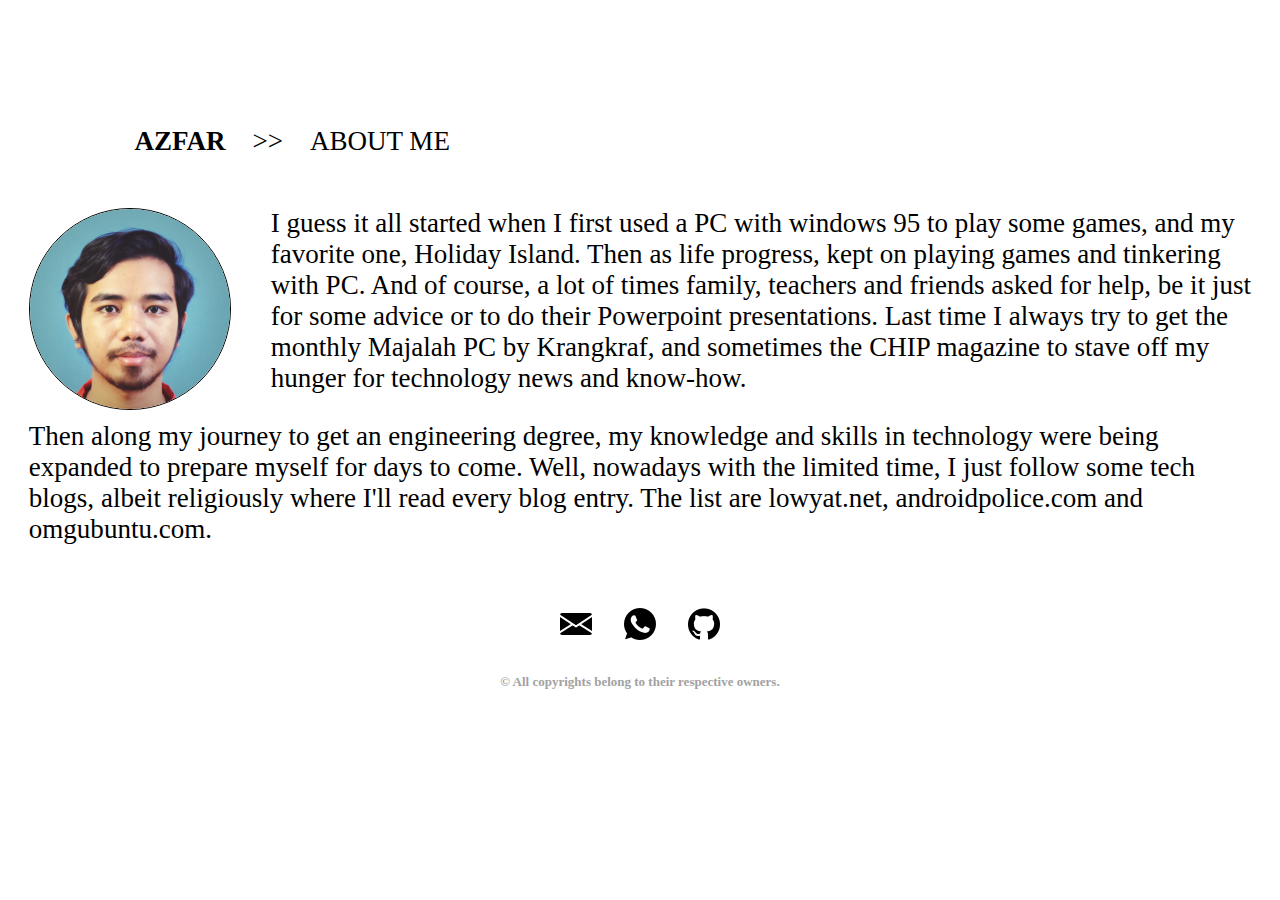
==== about.html @ 93ce766a "updated about me" ====
<head>
  <title>Azfar Safwan / Fullstack Developer</title>
  <meta charset="UTF-8">
  <meta name="viewport" content="width=device-width, initial-scale=1">

  <link rel="stylesheet" href="style.css">
  <script type="text/javascript" src="javascript.js"></script>
  <link href="https://cdn.jsdelivr.net/npm/bootstrap@5.3.0-alpha3/dist/css/bootstrap.min.css" rel="stylesheet" integrity="sha384-KK94CHFLLe+nY2dmCWGMq91rCGa5gtU4mk92HdvYe+M/SXH301p5ILy+dN9+nJOZ" crossorigin="anonymous">
  <script src="https://cdn.jsdelivr.net/npm/bootstrap@5.3.0-alpha3/dist/js/bootstrap.bundle.min.js" integrity="sha384-ENjdO4Dr2bkBIFxQpeoTz1HIcje39Wm4jDKdf19U8gI4ddQ3GYNS7NTKfAdVQSZe" crossorigin="anonymous"></script>
</head>

<body>
  <div class="home">
    <span id="homeLink">AZFAR</span>
    <span style="padding-left: 2%;">>></span>
    <span style="padding-left: 2%;">ABOUT ME</span>
  </div>
  <div class="container">
    <img class="me" src="./assets/me.jpeg">
    <p>
      I guess it all started when I first used a PC with windows 95 to play some games, and my favorite one, Holiday Island.
      Then as life progress, kept on playing games and tinkering with PC.
      And of course, a lot of times family, teachers and friends asked for help, be it just for some advice or to do their Powerpoint presentations.
      Last time I always try to get the monthly Majalah PC by Krangkraf, and sometimes the CHIP magazine to stave off my hunger for technology news and know-how.  
    </p>
    <p>
      Then along my journey to get an engineering degree, my knowledge and skills in technology were being expanded to prepare myself for days to come.
      Well, nowadays with the limited time, I just follow some tech blogs, albeit religiously where I'll read every blog entry. 
      The list are lowyat.net, androidpolice.com and omgubuntu.com.
    </p>
  </div>
</body>

<footer class="footer">
  <ul class="footer-link">
    <li>
      <a href="mailto:contact@azfarsafwan.com"><img src="./assets/email.png"></a>
    </li>
    <li>
      <a href="https://api.whatsapp.com/send?phone=60142732475&text=Hi!"><img src="./assets/whatsapp.png"></a>
    </li>
    <li>
      <a href="https://github.com/matdjon"><img src="./assets/github-logo.png"></a>
    </li>
  </ul>
  <h3>&#xA9; All copyrights belong to their respective owners.</h3>
</footer>
---- style.css ----
@media (min-width: 768px){
  body, html {
    font-size: 1.3rem;
  }
}

.navbar {
  /* color: rgb(10, 38, 116); */
  margin: 10% 20%;
}

.header {
  text-align: center;
  margin-top: 50px
}

.header-text {
  color: blueviolet;
  margin:5%;
  position: relative;
  text-align: center;
  font-size: 2.5rem;
  font-weight: bolder;
  letter-spacing: 1px;
  font-family: Copperplate, Arial, sans-serif;
}

@media (min-width: 768px){
  .header {
    text-align: center;
    margin-top: 200px
  }

  .header-text {
    background: linear-gradient(to right,rgb(223 95 255),rgb(78 124 255));
    -webkit-background-clip: text;
    -webkit-text-fill-color: transparent;
    position: relative;
    text-align: center;
    font-size: 80px;
    font-weight: bolder;
    letter-spacing: 1px;
    font-family: Copperplate, Arial, sans-serif;
  }
}

.description {
  color: rgb(73,70,116);
  margin-top: 50px;
}

.footer {
  color: rgb(162, 162, 162);
  bottom: 0;
  text-align: center;
  margin-top: 5%;
  width: 100%;
}

.footer h3 {
  font-size: small;
}

.footer-link {
  padding-left: 0;
}

.footer-link img {
  width: 32px;
}

.footer-link li {
  list-style: none;
  margin: 1%;
  display: inline;
}

.home {
  text-align: left;
  margin: 10% 10% 4% 10%;
}

#homeLink {
  font-weight: bolder;
  cursor: pointer;
}

.container {
  padding: 0 1rem;
  margin: 0 auto;
}

.long-description {

}

.experience-section {
  margin-top: 5%;
}

.col-img {
  width: 10%;
}

.col-details {
  width: 90%;
  padding-left: 5px;
}

.company-img {
  margin: 0 10px 10px 0;
  max-width: 88px;
}

.location {
  font-style: italic;
  margin-left: 8px;
}

.years-exp {
  color: grey;
  margin-bottom: 10px;
}

.project-title {
  font-size: 1.5rem;
  color: blue;
  font-weight: bold;
  margin-bottom: 20px;
}

.project-description {
  margin-bottom: 40px;
}

.project-image img{
  max-width: 90%;
  border-style: solid;
  border-width: thick;
  border-color: black;
  margin: 2% auto;
}

.gj-logo {
  max-height: 40px;
  margin-left: 4px;
}

@media (min-width: 768px){
  .project-image img{
    max-height: 400px;
    border-style: solid;
    border-width: thick;
    border-color: black;
    margin: 1% 3px;
  }

  .gj-logo {
    max-height: 80px;
    margin-left: 40px;
  }
}

.me {
  display: block;
  max-width: 200px;
  border: 1px solid black;
  border-radius: 200px;
  text-align: center;
  margin: 20px auto 20px auto;
}

@media (min-width: 425px){
  .me {
    max-width: 200px;
    border: 1px solid black;
    border-radius: 200px;
    float: left;
    margin: 0 40px 10px 0;
  }
}
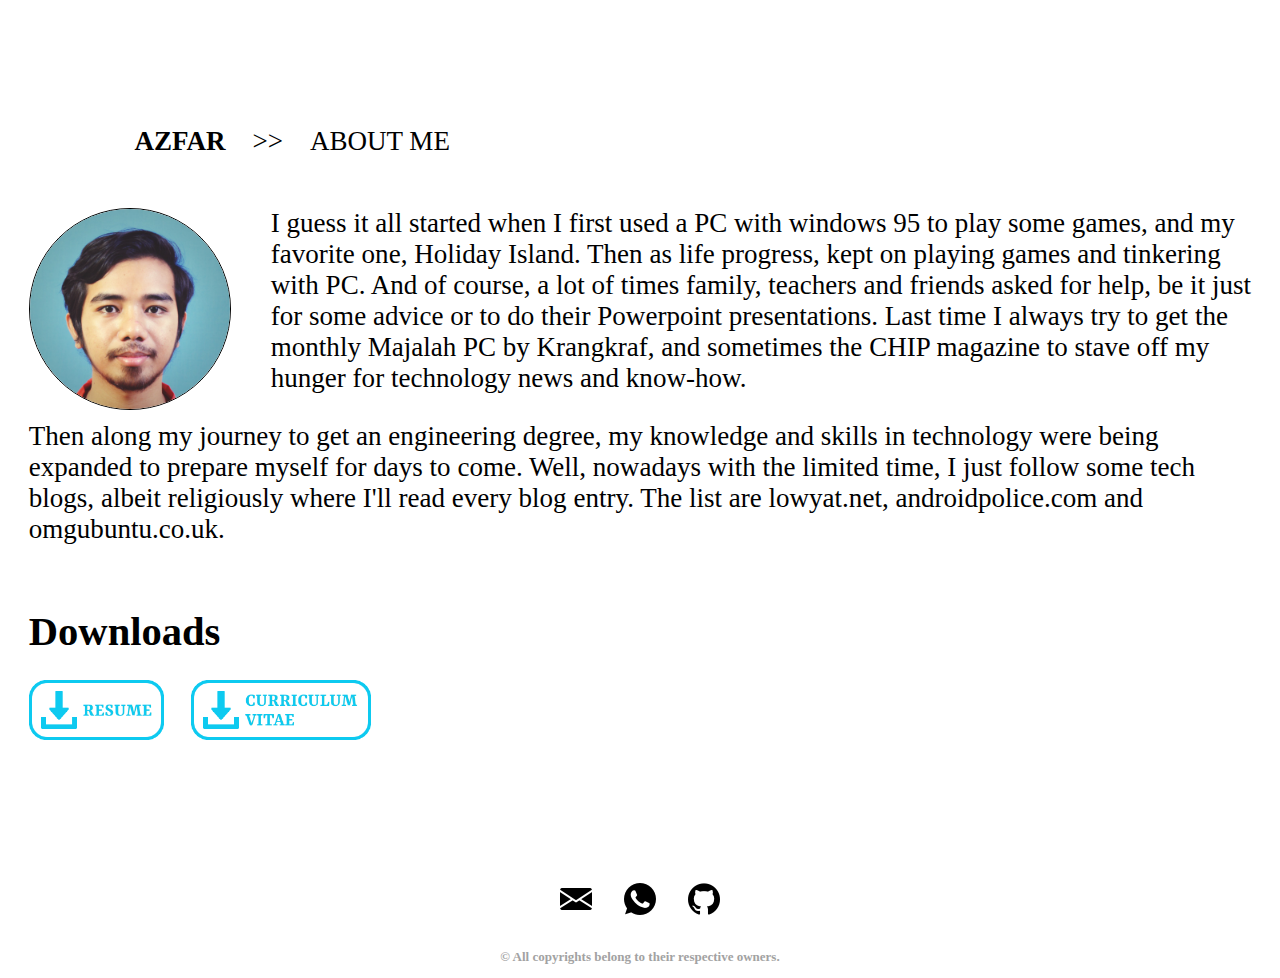
==== commit e6165f2a: "added cv and resume for download" ====
--- a/about.html
+++ b/about.html
@@ -26,8 +26,15 @@
     <p>
       Then along my journey to get an engineering degree, my knowledge and skills in technology were being expanded to prepare myself for days to come.
       Well, nowadays with the limited time, I just follow some tech blogs, albeit religiously where I'll read every blog entry. 
-      The list are lowyat.net, androidpolice.com and omgubuntu.com.
+      The list are lowyat.net, androidpolice.com and omgubuntu.co.uk.
     </p>
+  </div>
+  <div class="download-section container">
+    <h2 style="margin-bottom: 2%">Downloads</h2>
+    <div>
+      <a href="./downloads/resume_azfar.pdf" download><img class="download" src="./assets/resume.png"></a>
+      <a href="./downloads/cv_azfar.pdf" download><img class="download" src="./assets/cv.png"></a>
+    </div>
   </div>
 </body>
 
@@ -44,4 +51,14 @@
     </li>
   </ul>
   <h3>&#xA9; All copyrights belong to their respective owners.</h3>
-</footer>+</footer>
+
+<!-- Google tag (gtag.js) -->
+<script async src="https://www.googletagmanager.com/gtag/js?id=G-T0FJXXGH4J"></script>
+<script>
+  window.dataLayer = window.dataLayer || [];
+  function gtag(){dataLayer.push(arguments);}
+  gtag('js', new Date());
+
+  gtag('config', 'G-T0FJXXGH4J');
+</script>
--- a/style.css
+++ b/style.css
@@ -97,6 +97,7 @@
 
 .experience-section {
   margin-top: 5%;
+  margin-bottom: 10%;
 }
 
 .col-img {
@@ -121,6 +122,10 @@
 .years-exp {
   color: grey;
   margin-bottom: 10px;
+}
+
+.project-section {
+  margin-bottom: 10%;
 }
 
 .project-title {
@@ -179,4 +184,15 @@
     float: left;
     margin: 0 40px 10px 0;
   }
+}
+
+.download-section {
+  margin-top: 5%;
+  margin-bottom: 10%;
+}
+
+.download {
+  max-height: 60px;
+  margin-right: 20px;
+  margin-bottom: 10px;
 }